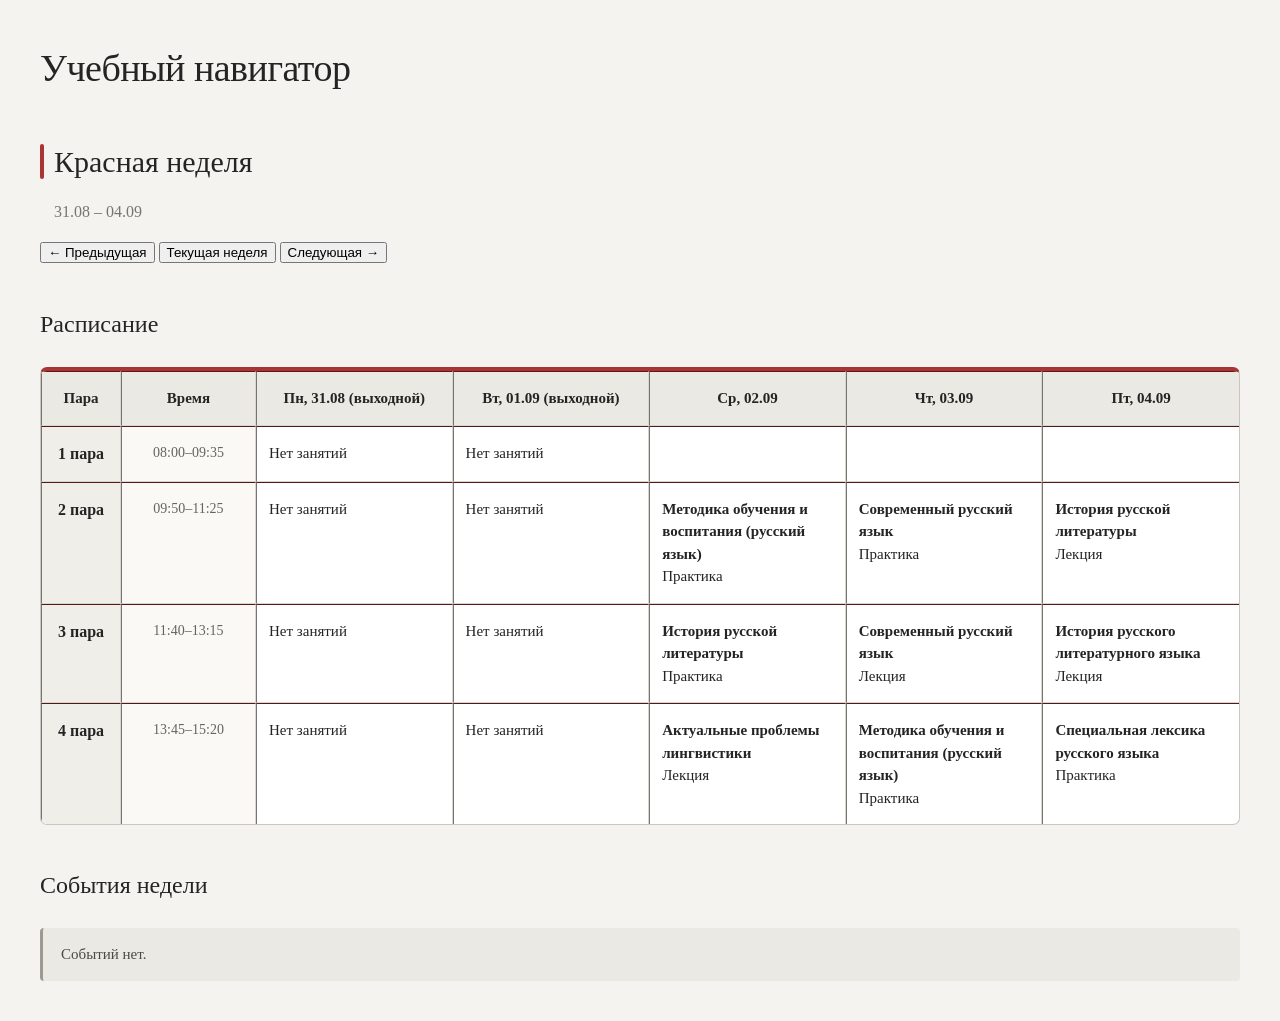
==== index.html @ 6598e794 "тело" ====
<!DOCTYPE html>
<html lang="ru">

<head>
    <meta charset="UTF-8">
    <title>Учебный навигатор</title>

    <link rel="stylesheet" href="style.css">
</head>

<body>

    <h1>Учебный навигатор</h1>

    <h2 id="weekTitle"></h2>

    <p id="weekDates"></p>

    <p>
        <button id="previousWeek">← Предыдущая</button>
        <button id="currentWeek">Текущая неделя</button>
        <button id="nextWeek">Следующая →</button>
    </p>


    <h2>Расписание</h2>

    <table id="schedule" border="1">

        <tr>
            <th>Пара</th>
            <th>Время</th>
            <th id="monday"></th>
            <th id="tuesday"></th>
            <th id="wednesday"></th>
            <th id="thursday"></th>
            <th id="friday"></th>
        </tr>

        <tr>
            <td>1 пара</td>
            <td id="time1"></td>
            <td id="monday1"></td>
            <td id="tuesday1"></td>
            <td id="wednesday1"></td>
            <td id="thursday1"></td>
            <td id="friday1"></td>
        </tr>

        <tr>
            <td>2 пара</td>
            <td id="time2"></td>
            <td id="monday2"></td>
            <td id="tuesday2"></td>
            <td id="wednesday2"></td>
            <td id="thursday2"></td>
            <td id="friday2"></td>
        </tr>

        <tr>
            <td>3 пара</td>
            <td id="time3"></td>
            <td id="monday3"></td>
            <td id="tuesday3"></td>
            <td id="wednesday3"></td>
            <td id="thursday3"></td>
            <td id="friday3"></td>
        </tr>

        <tr>
            <td>4 пара</td>
            <td id="time4"></td>
            <td id="monday4"></td>
            <td id="tuesday4"></td>
            <td id="wednesday4"></td>
            <td id="thursday4"></td>
            <td id="friday4"></td>
        </tr>

    </table>


    <h2>События недели</h2>

    <div id="events">
        Событий нет.
    </div>


    <script src="script.js"></script>

</body>

</html>
---- style.css ----
/* ============================================
   ОСНОВНЫЕ НАСТРОЙКИ
   ============================================ */

* {
    box-sizing: border-box;
}

body {
    margin: 0;
    padding: 40px;

    background: #f4f3ef;
    color: #242424;

    font-family:
        Georgia,
        "Times New Roman",
        serif;

    line-height: 1.5;
}


/* ============================================
   ОСНОВНОЙ КОНТЕЙНЕР
   ============================================ */

body > * {
    max-width: 1400px;
    margin-left: auto;
    margin-right: auto;
}


/* ============================================
   ЗАГОЛОВКИ
   ============================================ */

h1 {
    margin-top: 0;
    margin-bottom: 8px;

    font-size: 38px;
    font-weight: 500;

    letter-spacing: -0.5px;
}

h2 {
    margin-top: 42px;
    margin-bottom: 16px;

    font-size: 24px;
    font-weight: 500;
}


/* ============================================
   ССЫЛКИ
   ============================================ */

a {
    color: #303030;
    text-decoration: none;
}

a:hover {
    text-decoration: underline;
}


/* ============================================
   НАВИГАЦИЯ
   ============================================ */

.navigation {
    display: flex;
    align-items: center;
    justify-content: space-between;

    max-width: 1400px;

    margin: 28px auto 24px;
}

.navigation button {
    padding: 10px 16px;

    border: 1px solid #b9b7b0;
    border-radius: 5px;

    background: #ebe9e3;
    color: #292929;

    font-family: inherit;
    font-size: 15px;

    cursor: pointer;

    transition:
        background 0.15s ease,
        border-color 0.15s ease;
}

.navigation button:hover {
    background: #dedcd5;
    border-color: #96948d;
}

.navigation button:active {
    transform: translateY(1px);
}


/* ============================================
   НАЗВАНИЕ НЕДЕЛИ
   ============================================ */

#weekTitle {
    position: relative;

    margin-bottom: 2px;
    padding-left: 14px;

    font-size: 30px;
    font-weight: 500;
}

#weekTitle::before {
    content: "";

    position: absolute;

    left: 0;
    top: 5px;
    bottom: 5px;

    width: 4px;

    border-radius: 3px;
}


/* ============================================
   ЦВЕТ НЕДЕЛИ
   ============================================ */

/* Красная неделя */

body.red-week #weekTitle::before {
    background: #a33;
}

body.red-week #schedule {
    border-top: 4px solid #a33;
}


/* Синяя неделя */

body.blue-week #weekTitle::before {
    background: #3572a5;
}

body.blue-week #schedule {
    border-top: 4px solid #3572a5;
}


/* ============================================
   ДАТЫ НЕДЕЛИ
   ============================================ */

#weekDates {
    color: #77756f;

    font-size: 16px;

    padding-left: 14px;
}


/* ============================================
   ТАБЛИЦА РАСПИСАНИЯ
   ============================================ */

#schedule {
    width: 100%;

    border-collapse: separate;
    border-spacing: 0;

    margin-top: 25px;

    background: #ffffff;

    border: 1px solid #c9c7c0;
    border-radius: 7px;

    overflow: hidden;

    table-layout: fixed;
}


/* ============================================
   ЯЧЕЙКИ
   ============================================ */

#schedule th,
#schedule td {
    padding: 15px 12px;

    border-right: 1px solid #d8d6cf;
    border-bottom: 1px solid #d8d6cf;

    vertical-align: top;
}

#schedule th:last-child,
#schedule td:last-child {
    border-right: none;
}

#schedule tr:last-child td {
    border-bottom: none;
}


/* ============================================
   ЗАГОЛОВКИ ТАБЛИЦЫ
   ============================================ */

#schedule th {
    background: #ebe9e3;

    font-size: 15px;
    font-weight: 600;

    text-align: center;
}

#schedule th:first-child {
    width: 80px;
}

#schedule th:nth-child(2) {
    width: 135px;
}


/* ============================================
   ПЕРВЫЙ СТОЛБЕЦ
   ============================================ */

#schedule td:first-child {
    background: #f0eee8;

    font-weight: 600;

    text-align: center;

    white-space: nowrap;
}


/* ============================================
   ВРЕМЯ
   ============================================ */

#schedule td:nth-child(2) {
    background: #faf9f6;

    color: #66645e;

    font-size: 14px;

    text-align: center;

    white-space: nowrap;
}


/* ============================================
   ЗАНЯТИЯ
   ============================================ */

#schedule td:not(:first-child):not(:nth-child(2)) {
    min-height: 80px;

    font-size: 15px;
}

#schedule td a {
    display: block;

    height: 100%;

    color: #242424;

    text-decoration: none;

    transition:
        background 0.15s ease,
        box-shadow 0.15s ease;
}

#schedule td a:hover {
    background: #f1f0eb;

    text-decoration: none;

    box-shadow:
        inset 0 0 0 1px #c5c3bc;

    border-radius: 4px;
}

#schedule td strong {
    font-weight: 600;
}


/* ============================================
   СОБЫТИЯ
   ============================================ */

#events {
    max-width: 1400px;

    margin-top: 25px;
    padding: 15px 18px;

    background: #ebe9e3;

    border-left: 3px solid #9b9992;
    border-radius: 4px;

    color: #4b4a46;

    font-size: 15px;
}


/* ============================================
   СТРАНИЦА ЗАНЯТИЯ
   ============================================ */

body:has(#lessonNumber) {
    max-width: 1000px;
}


/* ============================================
   ТАБЛИЦЫ НА СТРАНИЦЕ ЗАНЯТИЯ
   ============================================ */

body:has(#lessonNumber) table {
    width: 100%;

    border-collapse: collapse;

    background: #ffffff;

    border: 1px solid #c9c7c0;

    border-radius: 6px;
}

body:has(#lessonNumber) th,
body:has(#lessonNumber) td {
    padding: 13px 15px;

    border: 1px solid #d8d6cf;

    text-align: left;
}

body:has(#lessonNumber) th {
    width: 190px;

    background: #ebe9e3;

    font-weight: 600;
}


/* ============================================
   ЗАГОЛОВОК СТРАНИЦЫ ЗАНЯТИЯ
   ============================================ */

body:has(#lessonNumber) h1 {
    margin-bottom: 12px;
}


/* ============================================
   БЛОКИ С ТЕКСТОМ
   ============================================ */

body:has(#lessonNumber) p {
    color: #3f3e3a;
}


/* ============================================
   ДОМАШНЕЕ ЗАДАНИЕ
   ============================================ */

.homework {
    padding: 15px 18px;

    background: #ffffff;

    border: 1px solid #c9c7c0;
    border-radius: 6px;
}

.homework p {
    margin: 0;

    color: #3f3e3a;
}


/* ============================================
   МОБИЛЬНАЯ ВЕРСИЯ
   ============================================ */

@media (max-width: 900px) {

    body {
        padding: 20px;
    }

    h1 {
        font-size: 30px;
    }

    #weekTitle {
        font-size: 25px;
    }

    .navigation {
        gap: 10px;
    }

    .navigation button {
        padding: 8px 11px;

        font-size: 14px;
    }

    #schedule {
        font-size: 13px;
    }

    #schedule th,
    #schedule td {
        padding: 10px 7px;
    }

    #schedule th:first-child {
        width: 60px;
    }

    #schedule th:nth-child(2) {
        width: 105px;
    }

}


/* ============================================
   СОВСЕМ УЗКИЙ ЭКРАН
   ============================================ */

@media (max-width: 650px) {

    body {
        padding: 12px;
    }

    h1 {
        font-size: 27px;
    }

    h2 {
        font-size: 21px;
    }

    .navigation {
        flex-wrap: wrap;
    }

    #schedule {
        display: block;

        overflow-x: auto;

        white-space: normal;
    }

    #schedule th,
    #schedule td {
        min-width: 125px;
    }

    #schedule th:first-child,
    #schedule td:first-child {
        min-width: 60px;
    }

    #schedule th:nth-child(2),
    #schedule td:nth-child(2) {
        min-width: 105px;
    }

}
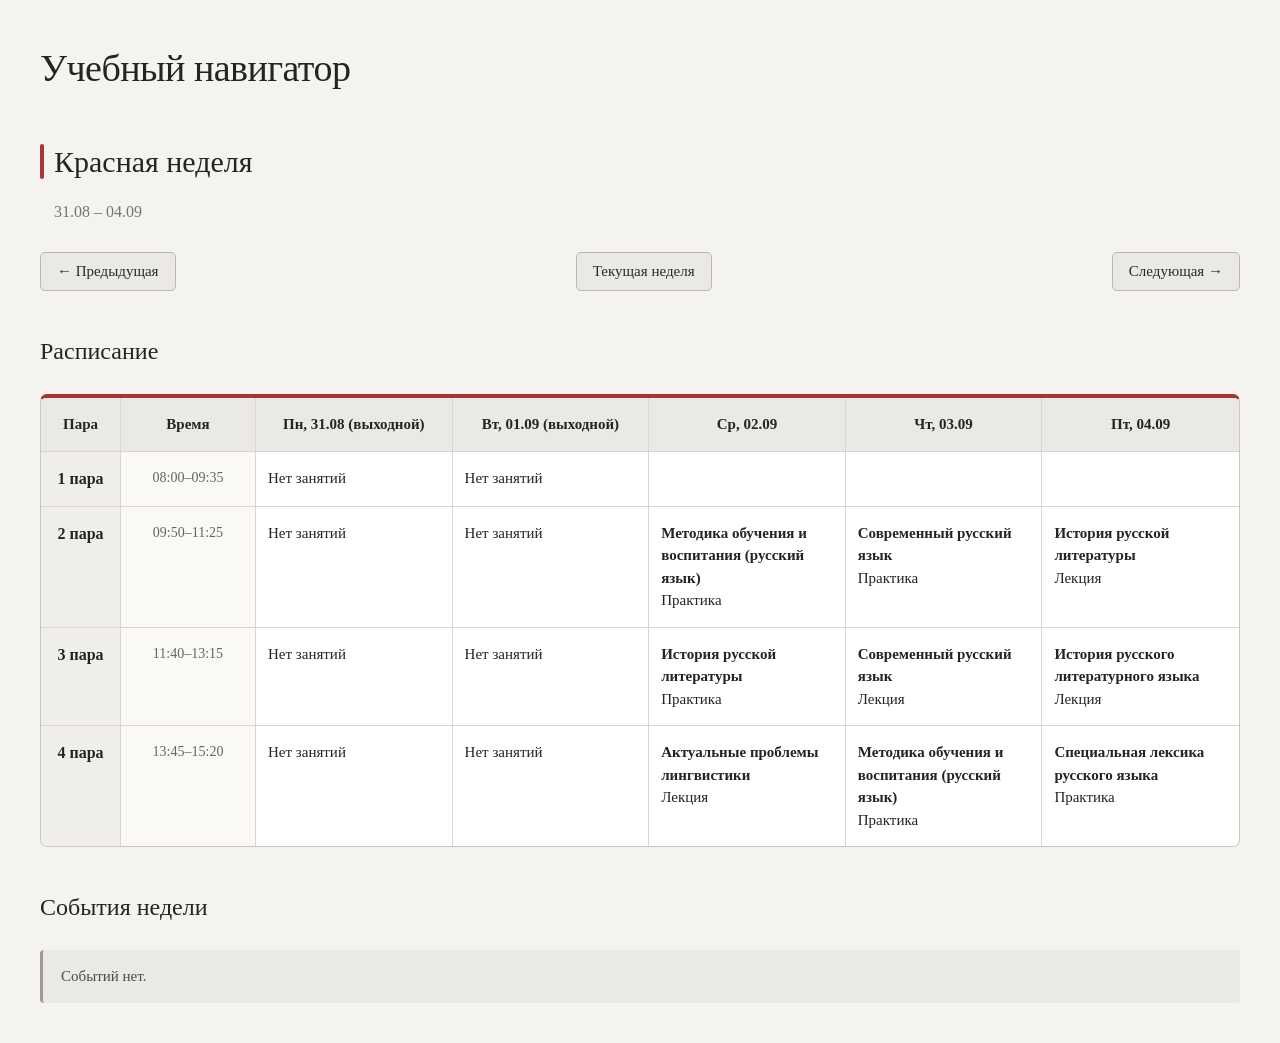
==== commit bd3bad68: "." ====
--- a/index.html
+++ b/index.html
@@ -2,92 +2,194 @@
 <html lang="ru">
 
 <head>
+
     <meta charset="UTF-8">
+
+    <meta name="viewport" content="width=device-width, initial-scale=1.0">
+
     <title>Учебный навигатор</title>
 
     <link rel="stylesheet" href="style.css">
+
+    <link rel="icon" type="image/png" href="favicon.png">
+
 </head>
+
 
 <body>
 
-    <h1>Учебный навигатор</h1>
+    <h1>
+        Учебный навигатор
+    </h1>
+
 
     <h2 id="weekTitle"></h2>
 
+
     <p id="weekDates"></p>
 
-    <p>
-        <button id="previousWeek">← Предыдущая</button>
-        <button id="currentWeek">Текущая неделя</button>
-        <button id="nextWeek">Следующая →</button>
-    </p>
+
+    <!-- ============================================
+         НАВИГАЦИЯ ПО НЕДЕЛЯМ
+         ============================================ -->
+
+    <div class="navigation">
+
+        <button id="previousWeek">
+            ← Предыдущая
+        </button>
+
+        <button id="currentWeek">
+            Текущая неделя
+        </button>
+
+        <button id="nextWeek">
+            Следующая →
+        </button>
+
+    </div>
 
 
-    <h2>Расписание</h2>
+    <!-- ============================================
+         РАСПИСАНИЕ
+         ============================================ -->
 
-    <table id="schedule" border="1">
+    <h2>
+        Расписание
+    </h2>
+
+
+    <table id="schedule">
 
         <tr>
-            <th>Пара</th>
-            <th>Время</th>
+
+            <th>
+                Пара
+            </th>
+
+            <th>
+                Время
+            </th>
+
             <th id="monday"></th>
+
             <th id="tuesday"></th>
+
             <th id="wednesday"></th>
+
             <th id="thursday"></th>
+
             <th id="friday"></th>
+
         </tr>
 
+
         <tr>
-            <td>1 пара</td>
+
+            <td>
+                1 пара
+            </td>
+
             <td id="time1"></td>
+
             <td id="monday1"></td>
+
             <td id="tuesday1"></td>
+
             <td id="wednesday1"></td>
+
             <td id="thursday1"></td>
+
             <td id="friday1"></td>
+
         </tr>
 
+
         <tr>
-            <td>2 пара</td>
+
+            <td>
+                2 пара
+            </td>
+
             <td id="time2"></td>
+
             <td id="monday2"></td>
+
             <td id="tuesday2"></td>
+
             <td id="wednesday2"></td>
+
             <td id="thursday2"></td>
+
             <td id="friday2"></td>
+
         </tr>
 
+
         <tr>
-            <td>3 пара</td>
+
+            <td>
+                3 пара
+            </td>
+
             <td id="time3"></td>
+
             <td id="monday3"></td>
+
             <td id="tuesday3"></td>
+
             <td id="wednesday3"></td>
+
             <td id="thursday3"></td>
+
             <td id="friday3"></td>
+
         </tr>
 
+
         <tr>
-            <td>4 пара</td>
+
+            <td>
+                4 пара
+            </td>
+
             <td id="time4"></td>
+
             <td id="monday4"></td>
+
             <td id="tuesday4"></td>
+
             <td id="wednesday4"></td>
+
             <td id="thursday4"></td>
+
             <td id="friday4"></td>
+
         </tr>
 
     </table>
 
 
-    <h2>События недели</h2>
+    <!-- ============================================
+         СОБЫТИЯ НЕДЕЛИ
+         ============================================ -->
+
+    <h2>
+        События недели
+    </h2>
+
 
     <div id="events">
         Событий нет.
     </div>
 
 
+    <!-- ============================================
+         JAVASCRIPT
+         ============================================ -->
+
     <script src="script.js"></script>
+
 
 </body>
 
--- a/style.css
+++ b/style.css
@@ -472,10 +472,6 @@
 }
 
 
-/* ============================================
-   СОВСЕМ УЗКИЙ ЭКРАН
-   ============================================ */
-
 @media (max-width: 650px) {
 
     body {
